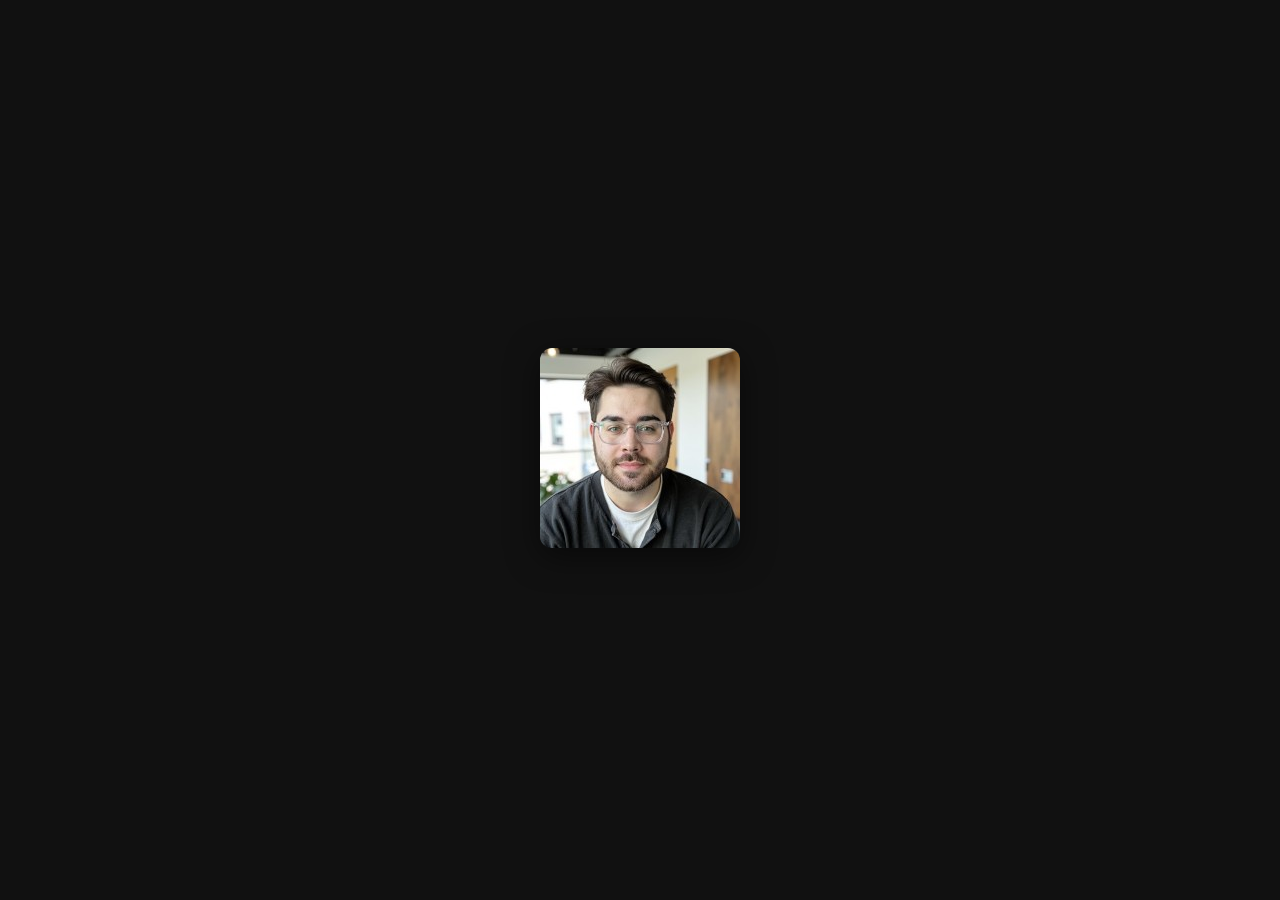
==== index.html @ 8fe14a04 "Create basic html js and css for site" ====
<!doctype html>
<html lang="en">
  <head>
    <meta charset="UTF-8" />
    <meta name="viewport" content="width=device-width, initial-scale=1.0" />
    <title>Bryant</title>
    <link rel="stylesheet" href="styles.css" />
  </head>
  <body>
    <main>
      <img
        id="bryant"
        src="assets/bryant.jpeg"
        alt="Bryant"
        title="Click to play"
      />
    </main>
    <audio id="audio" src="assets/srsly.m4a" preload="auto"></audio>
    <script src="script.js"></script>
  </body>
</html>
---- styles.css ----
* {
  box-sizing: border-box;
  margin: 0;
  padding: 0;
}

body {
  min-height: 100vh;
  display: flex;
  align-items: center;
  justify-content: center;
  background: #111;
  color: #eee;
  font-family:
    system-ui,
    -apple-system,
    sans-serif;
}

main {
  text-align: center;
  padding: 2rem;
}

#bryant {
  max-width: min(90vw, 480px);
  width: 100%;
  height: auto;
  border-radius: 12px;
  cursor: pointer;
  box-shadow: 0 8px 32px rgba(0, 0, 0, 0.5);
  transition:
    transform 0.15s ease,
    box-shadow 0.15s ease;
}

#bryant:hover {
  transform: scale(1.02);
  box-shadow: 0 12px 40px rgba(0, 0, 0, 0.6);
}

#bryant:active {
  transform: scale(0.98);
}
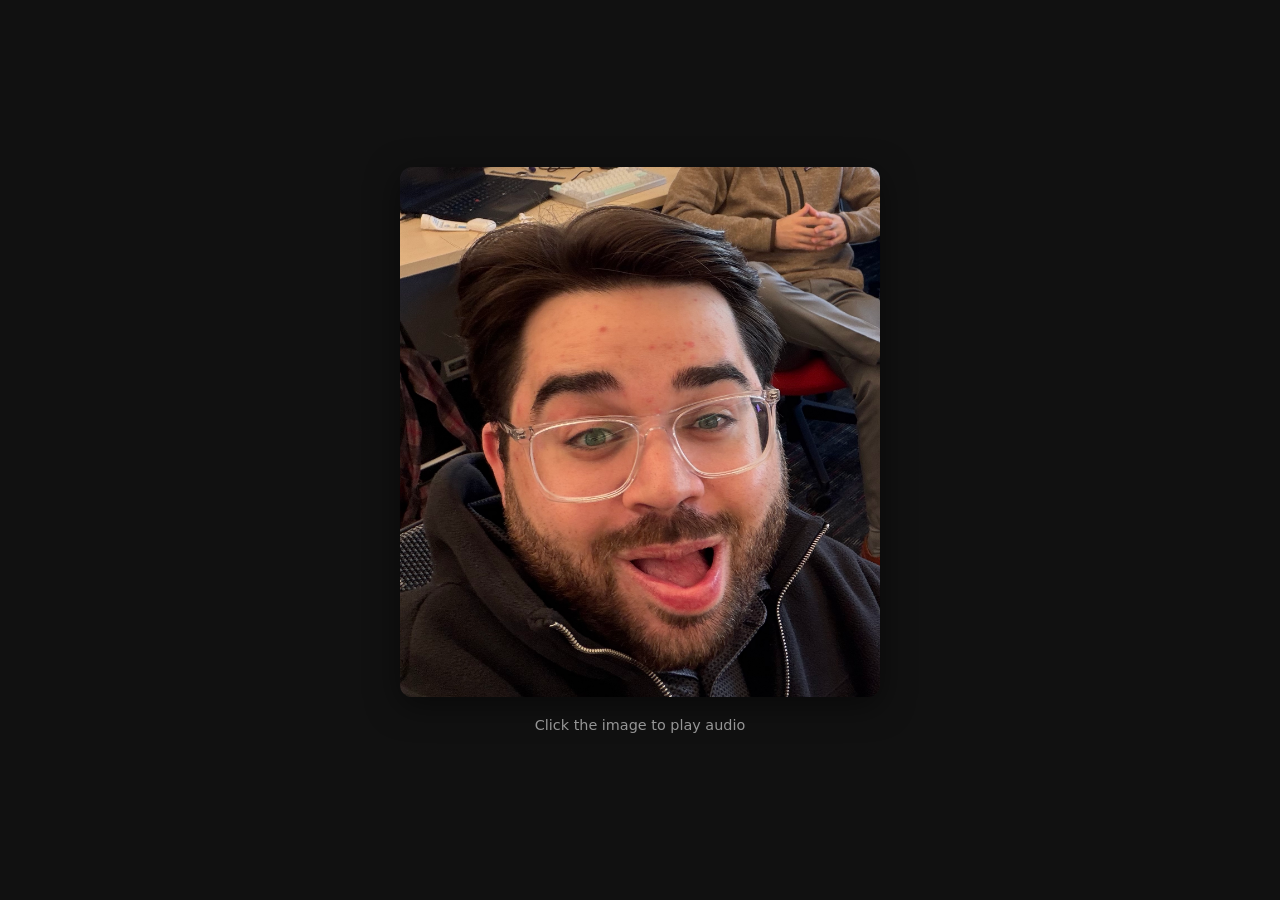
==== commit 187a0704: "Add click hint" ====
--- a/index.html
+++ b/index.html
@@ -14,6 +14,7 @@
         alt="Bryant"
         title="Click to play"
       />
+      <p class="hint">Click the image to play audio</p>
     </main>
     <audio id="audio" src="assets/srsly.m4a" preload="auto"></audio>
     <script src="script.js"></script>
--- a/styles.css
+++ b/styles.css
@@ -42,3 +42,9 @@
 #bryant:active {
   transform: scale(0.98);
 }
+
+.hint {
+  margin-top: 1rem;
+  font-size: 0.9rem;
+  opacity: 0.6;
+}
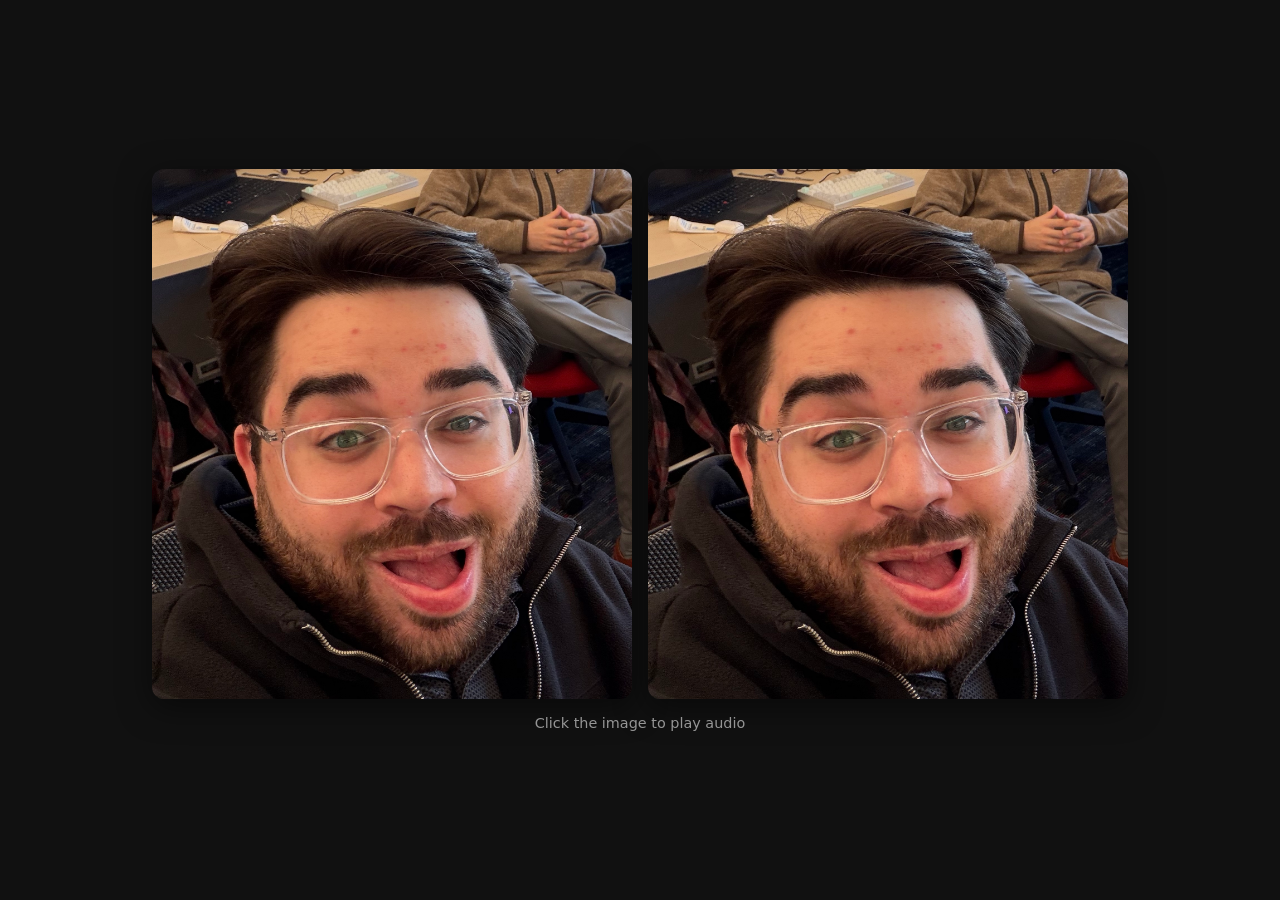
==== commit 4e0c1387: "srsly" ====
--- a/index.html
+++ b/index.html
@@ -3,20 +3,21 @@
   <head>
     <meta charset="UTF-8" />
     <meta name="viewport" content="width=device-width, initial-scale=1.0" />
-    <title>Bryant</title>
+    <title>Daflarkiest</title>
     <link rel="stylesheet" href="styles.css" />
+    <link rel="icon" href="assets/favicon.ico" type="image/webp" />
   </head>
   <body>
     <main>
-      <img
-        id="bryant"
-        src="assets/bryant.jpeg"
-        alt="Bryant"
-        title="Click to play"
-      />
+      <div class="bryants">
+        <img id="bryant" class="bryant" src="assets/bryant.jpeg" alt="Bryant" title="Click to play" data-audio="audio" />
+        <img id="bryant2" class="bryant" src="assets/bryant.jpeg" alt="Bryant upside down" title="Click to play" data-audio="audio2" />
+      </div>
+     
       <p class="hint">Click the image to play audio</p>
     </main>
-    <audio id="audio" src="assets/srsly.m4a" preload="auto"></audio>
+    <audio id="audio" src="assets/srsly1.m4a" preload="auto"></audio>
+    <audio id="audio2" src="assets/srsly2.m4a" preload="auto"></audio>
     <script src="script.js"></script>
   </body>
 </html>
--- a/styles.css
+++ b/styles.css
@@ -22,7 +22,13 @@
   padding: 2rem;
 }
 
-#bryant {
+.bryants {
+  display: flex;
+  align-items: center;
+  gap: 1rem;
+}
+
+.bryant {
   max-width: min(90vw, 480px);
   width: 100%;
   height: auto;
@@ -33,13 +39,11 @@
     transform 0.15s ease,
     box-shadow 0.15s ease;
 }
-
-#bryant:hover {
+.bryant:hover {
   transform: scale(1.02);
   box-shadow: 0 12px 40px rgba(0, 0, 0, 0.6);
 }
-
-#bryant:active {
+.bryant:active {
   transform: scale(0.98);
 }
 
